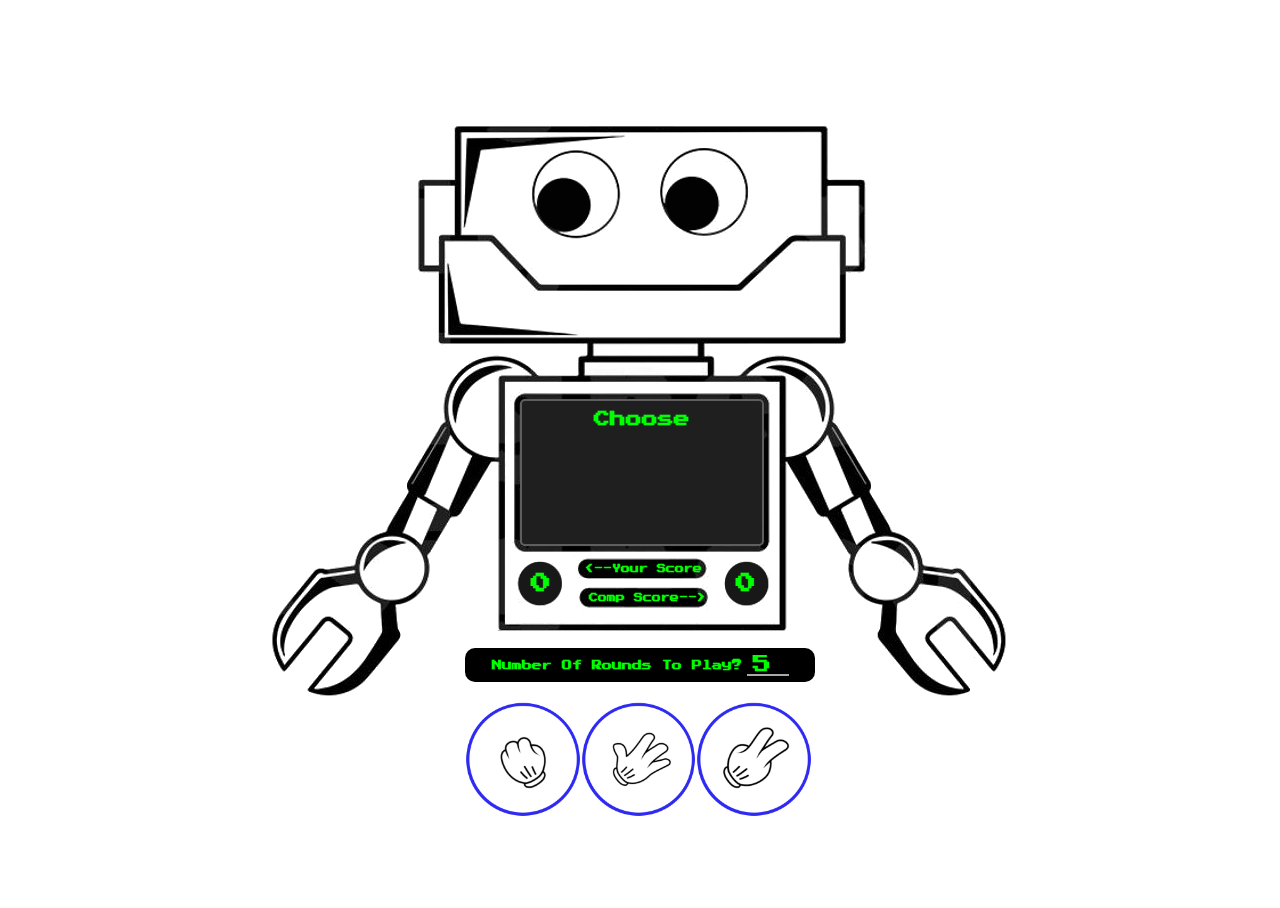
==== index.html @ db7bb222 "javascript bug fixing" ====
<!DOCTYPE html>
<html>
	<head>
		<title>Git Template</title>

        	<link rel="stylesheet" href="css/main.css" type="text/css">
        	
	</head>
	
	<body>
		<div id="container">

			<!--ROBOT BOX BEGIN-->
			<div id="robot">
				<div id="displayBox">
					<div id="welcome"></div>
				</div>
				<div id="scoreBox">
					<div id="userCount">
						<div id="playerWin" class="countBox">
							<p></p>
						</div>
					</div>
					<div id="scoreLabel">
						<div id="userScoreLabel">
							<p> <--Your Score</p>
						</div>
						<div id="compScoreLabel">
							<p> Comp Score--> </p>
						</div>
					</div>
					<div id="compCount">
						<div id="computerWin" class="countBox">
							<p></p>
						</div>
					</div>
				</div>
			</div>


			<!--PLAYER BOX BEGIN-->
			<div id="PlayerChoiceBox">
				<div id="playRounds">
					<label id="roundsLabel">Number Of Rounds To Play?</label>
					<input type="number" id="numberRounds">
				</div>
				<div id="choiceWrapper">
					<div class="choice" id="playerRock" onclick="clearWriter(lost, startWidth)">
						<img src="/img/PlayerRock.png">
					</div>

					<div class="choice" id="playerPaper" onclick="clearWriter(won, startWidth)">
						<img src="/img/playerPaper.png">
					</div>

					<div class="choice" id="playerScissors" onclick="clearWriter(wonGame, wonWidth)">
						<img src="/img/playerScissors.png"
					</div>
				</div>

				<div id="choiceAlert">

				</div>
			</div>
		</div>




   	</body>
	
	<script src="js/main.js"></script>
</html>
---- css/main.css ----
html, body {
    height: 100%;
  }
  body {
    display: flex;
    flex-direction: column;
    justify-content: center;
    align-items: center;
  }
@font-face {
    font-family: 'press_start_2pregular';
    src: url('/img/pressstart2p-regular-webfont.woff2') format('woff2'),
         url('/img/pressstart2p-regular-webfont.woff') format('woff');
    font-weight: normal;
    font-style: normal;
}
#container{
    width: 100%;
    display: flex;
    flex-direction: column;
    justify-content: center;
    align-items: center;
}


/**********************
****ROBOT BOX BEGIN****
**********************/
#robot{
    background-image: url("/img/robot.png");
    width:746px;
    height: 585px;
}
#displayBox{
    width: 240px;
    height: 143px;
    margin-top: 281px;
    margin-left: 253px;
    color:rgb(0, 255, 0);
    border: 2px solid rgb(94, 94, 94);
    border-radius: 5px;
    display: flex;
    align-content: center;
    justify-content: center;
    font-weight: bold;
    font-family: 'press_start_2pregular';
    background-color: rgb(31, 31, 31);
    
}
#welcome{
    width: 190px;
    height: 45px;
    padding-top: 10px;
    text-align: center;
}
#scoreBox{
    width: 255px;
    height: 60px;
    margin-top: 10px;
    margin-left: 249px;
    /*background-color: red;
    opacity: 50%;*/
}
#userCount{
    float: left;
    width: 50px;
    height: 60px;
    padding-top: 6px;
    display: flex;
    align-content: center;
    justify-content: center;
    /*background-color: green;
    opacity: 80%;*/
}
#scoreLabel{
    
    float: left;
    width: 155px;;
    height: 60px;
    display: flex;
    flex-direction: column;
    align-items: center;
    justify-content: center;
    /*background-color: rgb(132, 0, 255);
    opacity: 80%;*/
}
#userScoreLabel{
    float: left;
    display: flex;
    margin-top: -4px;
    justify-content: center;
    width: 155px;
    height: 25px;
    /*background-color: purple;
    opacity: 80%;*/
}
#userScoreLabel p{
    color:rgb(0, 255, 0);
    font-weight: bold;
    font-family: 'press_start_2pregular';
    font-size: 9px;
}
#compScoreLabel{
    margin-top: 4px;
    float: left;
    width: 145px;
    height: 30px;
    align-items: center;
    justify-content: center;
    /*background-color: yellow;
    opacity: 80%;*/
}
#compScoreLabel p{
    color:rgb(0, 255, 0);
    font-weight: bold;
    font-family: 'press_start_2pregular';
    font-size: 9px;
    text-align: right;
    padding-right: 10px;
    /*transform: scale(.9, 1);*/
}
#compCount{
    float: left;
    width: 50px;
    height: 60px;
    padding-top: 6px;
    display: flex;
    align-content: center;
    justify-content: center;
    /*background-color: green;
    opacity: 80%;*/
}
.countBox{
    /*float: right;*/
    width: 45px;
    height: 45px;
    border-radius: 50%;
    margin-top: -8px;
    color:rgb(0, 255, 0);
    font-weight: bold;
    font-family: 'press_start_2pregular';
    font-size: 20px;
    display: flex;
    align-content: center;
    justify-content: center;
}

/***********************
****PLAYER BOX BEGIN****
***********************/
#PlayerChoiceBox{
    margin-top: -55px;
    width:350px;
    height:150px;
    /*background-color: green;
    /*opacity: 80%;*/
}
#playRounds{
    width: 100%;
    height: 34px;
    border-radius: 10px;
    background-color: black;
    display: flex;
    align-items: center;
    justify-content: center;
}
#roundsLabel{
    font-weight: bold;
    font-family: 'press_start_2pregular';
    font-size: 10px;
    color:rgb(0, 255, 0);
    /*transform: scale(3, 3);*/
}
#numberRounds{
    margin-left: 5px;
    padding-left: 5px;
    text-align: center;
    width: 35px;
    font-weight: bold;
    font-family: 'press_start_2pregular';
    font-size: 18px;
    color:rgb(0, 255, 0);
    background-color: black;
    border:none;
    border-bottom: 2px solid darkgray;
}
#choiceWrapper{
    width:350px;
    height:115px;
    margin-top: 20px;
    display:flex;
    flex-direction: row;
    /*background-color: blue;*/

}
.choice{
    display: flex;
    justify-content: center;
    align-content: center;
    width: 33%;
    height: 115px;
}
.choice img{
    width: 100%;
    
}
.choice img:hover{
    border-radius: 50%;
    border: 4px solid black;
}
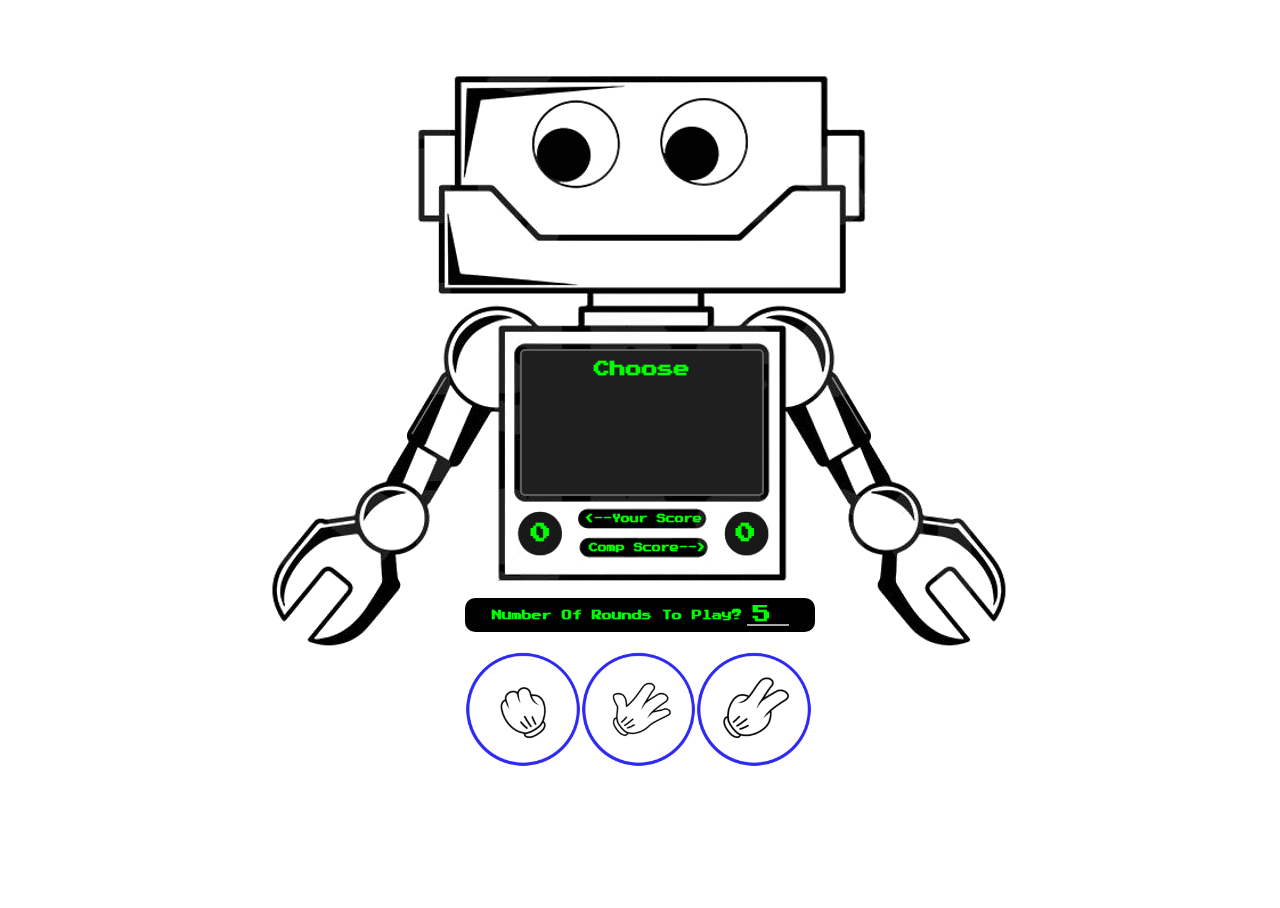
==== commit 0d77737b: "added hoover effects" ====
--- a/index.html
+++ b/index.html
@@ -45,21 +45,23 @@
 					<input type="number" id="numberRounds">
 				</div>
 				<div id="choiceWrapper">
-					<div class="choice" id="playerRock" onclick="clearWriter(lost, startWidth)">
+
+					<div class="choice" id="playerRock">
 						<img src="/img/PlayerRock.png">
 					</div>
 
-					<div class="choice" id="playerPaper" onclick="clearWriter(won, startWidth)">
+					<div class="choice" id="playerPaper">
 						<img src="/img/playerPaper.png">
 					</div>
 
-					<div class="choice" id="playerScissors" onclick="clearWriter(wonGame, wonWidth)">
-						<img src="/img/playerScissors.png"
+					<div class="choice" id="playerScissors">
+						<img src="/img/playerScissors.png">
 					</div>
+
 				</div>
 
 				<div id="choiceAlert">
-
+					
 				</div>
 			</div>
 		</div>
--- a/css/main.css
+++ b/css/main.css
@@ -151,11 +151,14 @@
 #PlayerChoiceBox{
     margin-top: -55px;
     width:350px;
-    height:150px;
+    height:250px;
+    display: flex;
+    flex-direction: column;
     /*background-color: green;
     /*opacity: 80%;*/
 }
 #playRounds{
+    order:1;
     width: 100%;
     height: 34px;
     border-radius: 10px;
@@ -185,6 +188,7 @@
     border-bottom: 2px solid darkgray;
 }
 #choiceWrapper{
+    order: 2;
     width:350px;
     height:115px;
     margin-top: 20px;
@@ -201,10 +205,21 @@
     height: 115px;
 }
 .choice img{
+    order:1;
     width: 100%;
     
 }
 .choice img:hover{
     border-radius: 50%;
     border: 4px solid black;
+}
+#choiceAlert{
+    order: 3;
+    text-align: center;
+    width:350px;
+    height: 20px;
+    font-family: 'press_start_2pregular';
+    font-size: 18px;
+    color:black;
+    padding-top: 15px;
 }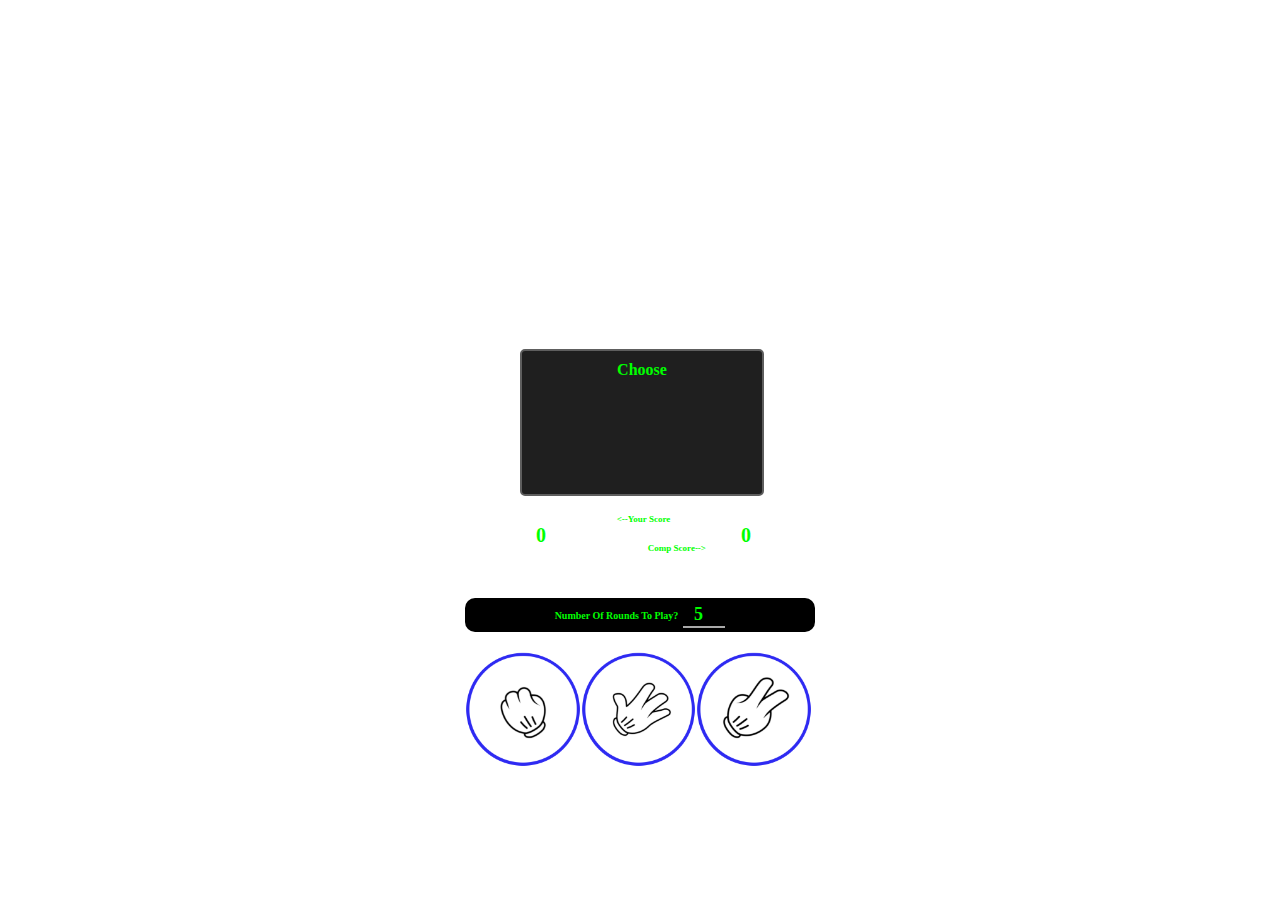
==== commit 0cf24a4b: "changing images" ====
--- a/index.html
+++ b/index.html
@@ -47,15 +47,15 @@
 				<div id="choiceWrapper">
 
 					<div class="choice" id="playerRock">
-						<img src="/img/PlayerRock.png">
+						<img src="img/PlayerRock.png">
 					</div>
 
 					<div class="choice" id="playerPaper">
-						<img src="/img/playerPaper.png">
+						<img src="img/playerPaper.png">
 					</div>
 
 					<div class="choice" id="playerScissors">
-						<img src="/img/playerScissors.png">
+						<img src="img/playerScissors.png">
 					</div>
 
 				</div>
--- a/css/main.css
+++ b/css/main.css
@@ -9,8 +9,8 @@
   }
 @font-face {
     font-family: 'press_start_2pregular';
-    src: url('/img/pressstart2p-regular-webfont.woff2') format('woff2'),
-         url('/img/pressstart2p-regular-webfont.woff') format('woff');
+    src: url('img/pressstart2p-regular-webfont.woff2') format('woff2'),
+         url('img/pressstart2p-regular-webfont.woff') format('woff');
     font-weight: normal;
     font-style: normal;
 }
@@ -27,7 +27,7 @@
 ****ROBOT BOX BEGIN****
 **********************/
 #robot{
-    background-image: url("/img/robot.png");
+    background-image: url("img/robot.png");
     width:746px;
     height: 585px;
 }
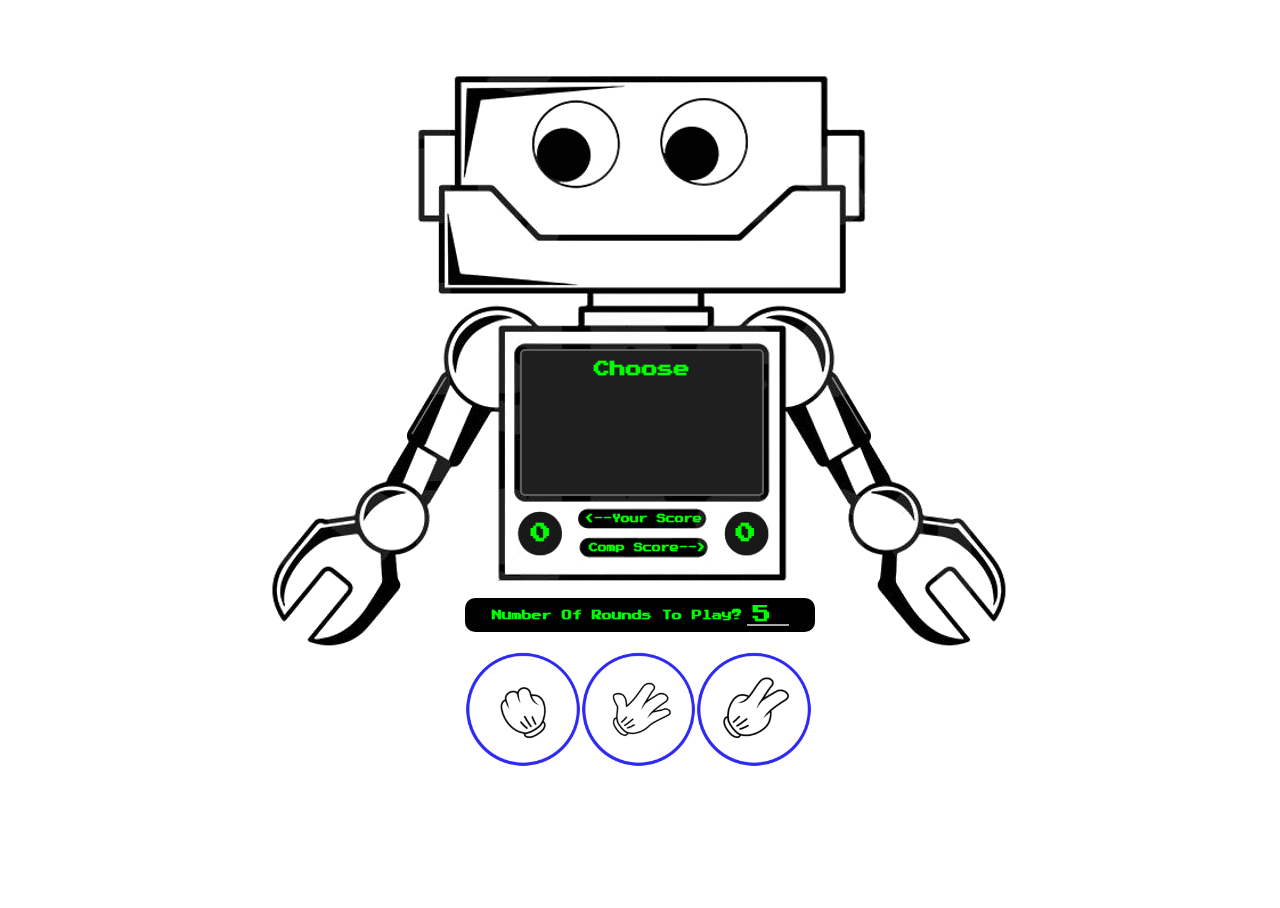
==== commit a8b77592: "title change" ====
--- a/index.html
+++ b/index.html
@@ -1,7 +1,7 @@
 <!DOCTYPE html>
 <html>
 	<head>
-		<title>Git Template</title>
+		<title>Rock, Paper, Scissors</title>
 
         	<link rel="stylesheet" href="css/main.css" type="text/css">
         	
--- a/css/main.css
+++ b/css/main.css
@@ -9,8 +9,8 @@
   }
 @font-face {
     font-family: 'press_start_2pregular';
-    src: url('img/pressstart2p-regular-webfont.woff2') format('woff2'),
-         url('img/pressstart2p-regular-webfont.woff') format('woff');
+    src: url('https://cwilliamson29.github.io/RockPaperScissorsDOM/img/pressstart2p-regular-webfont.woff2') format('woff2'),
+         url('https://cwilliamson29.github.io/RockPaperScissorsDOM/img/pressstart2p-regular-webfont.woff') format('woff');
     font-weight: normal;
     font-style: normal;
 }
@@ -27,7 +27,7 @@
 ****ROBOT BOX BEGIN****
 **********************/
 #robot{
-    background-image: url("img/robot.png");
+    background-image: url("https://cwilliamson29.github.io/RockPaperScissorsDOM/img/robot.png");
     width:746px;
     height: 585px;
 }
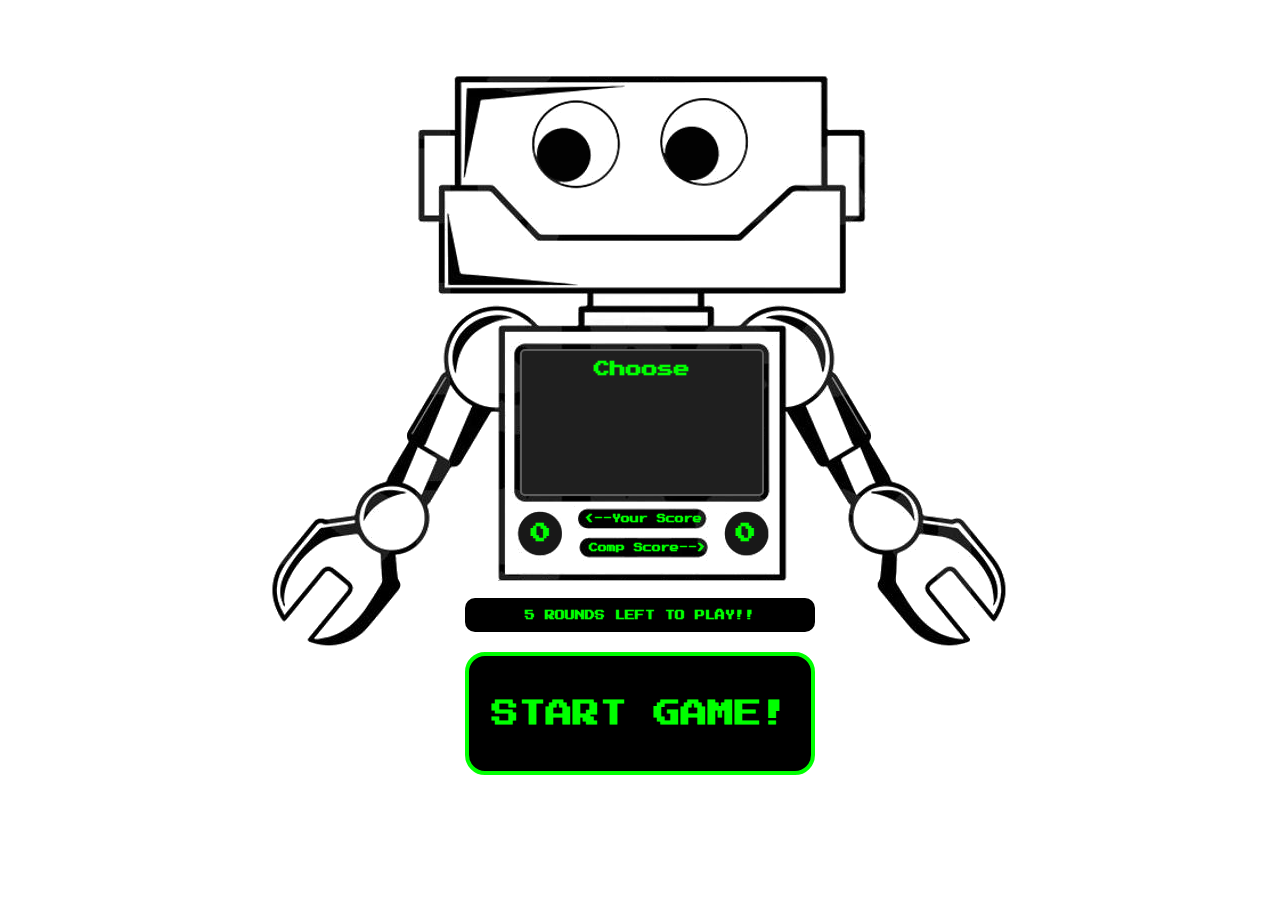
==== commit 3680f998: "changed graphics, project finished" ====
--- a/index.html
+++ b/index.html
@@ -7,13 +7,16 @@
         	
 	</head>
 	
-	<body>
+	<body onload="clearWriter(welcome, startWidth)">
 		<div id="container">
 
 			<!--ROBOT BOX BEGIN-->
 			<div id="robot">
 				<div id="displayBox">
 					<div id="welcome"></div>
+					<div id="computerChoice">
+						<img id="computerChoiceIMG" src="img/blank.png">
+					</div>
 				</div>
 				<div id="scoreBox">
 					<div id="userCount">
@@ -41,28 +44,38 @@
 			<!--PLAYER BOX BEGIN-->
 			<div id="PlayerChoiceBox">
 				<div id="playRounds">
-					<label id="roundsLabel">Number Of Rounds To Play?</label>
-					<input type="number" id="numberRounds">
+					<p id="roundsLabel"></p>
+					
 				</div>
-				<div id="choiceWrapper">
+				<div class="choiceWrapper">
 
-					<div class="choice" id="playerRock">
-						<img src="img/PlayerRock.png">
+					<div id="startGame" class="buttonBox">
+						<p>START GAME!</p>
 					</div>
 
-					<div class="choice" id="playerPaper">
-						<img src="img/playerPaper.png">
+					<div id="playerChoices">
+						<div class="choice" id="playerRock">
+							<img src="img/PlayerRock.png">
+						</div>
+
+						<div class="choice" id="playerPaper">
+							<img src="img/playerPaper.png">
+						</div>
+
+						<div class="choice" id="playerScissors">
+							<img src="img/playerScissors.png">
+						</div>
 					</div>
 
-					<div class="choice" id="playerScissors">
-						<img src="img/playerScissors.png">
+					<div id="playAgain" class="buttonBox">
+						<p>PLAY AGAIN?</p>
 					</div>
-
 				</div>
 
 				<div id="choiceAlert">
 					
 				</div>
+			
 			</div>
 		</div>
 
--- a/css/main.css
+++ b/css/main.css
@@ -40,18 +40,29 @@
     border: 2px solid rgb(94, 94, 94);
     border-radius: 5px;
     display: flex;
-    align-content: center;
-    justify-content: center;
+    flex-direction: column;
+    align-items: center;
     font-weight: bold;
     font-family: 'press_start_2pregular';
     background-color: rgb(31, 31, 31);
     
 }
 #welcome{
+    order: 0;
     width: 190px;
     height: 45px;
     padding-top: 10px;
     text-align: center;
+}
+#computerChoice{
+    order: 1;
+    width: 85px;
+    height: 85px;
+    /*background: red;*/
+}
+#computerChoiceIMG{
+    width: 85px;
+    height: 85px;
 }
 #scoreBox{
     width: 255px;
@@ -187,7 +198,7 @@
     border:none;
     border-bottom: 2px solid darkgray;
 }
-#choiceWrapper{
+.choiceWrapper{
     order: 2;
     width:350px;
     height:115px;
@@ -195,7 +206,33 @@
     display:flex;
     flex-direction: row;
     /*background-color: blue;*/
-
+}
+#playerChoices{
+    display:flex;
+    flex-direction: row;
+}
+.buttonBox{
+    height: 100%;
+    width: 100%;
+    display: flex;
+    align-items: center;
+    justify-content: center;
+    background-color: black;
+    border: 4px solid rgb(0, 255, 0);
+    border-radius: 20px;
+    font-weight: bold;
+    font-family: 'press_start_2pregular';
+    font-size: 27px;
+    color:rgb(0, 255, 0);
+}
+.buttonBox:hover{
+    background-color: rgb(0, 255, 0);
+    border: 4px solid black;
+    border-radius: 20px;
+    font-weight: bold;
+    font-family: 'press_start_2pregular';
+    font-size: 27px;
+    color:black;
 }
 .choice{
     display: flex;
